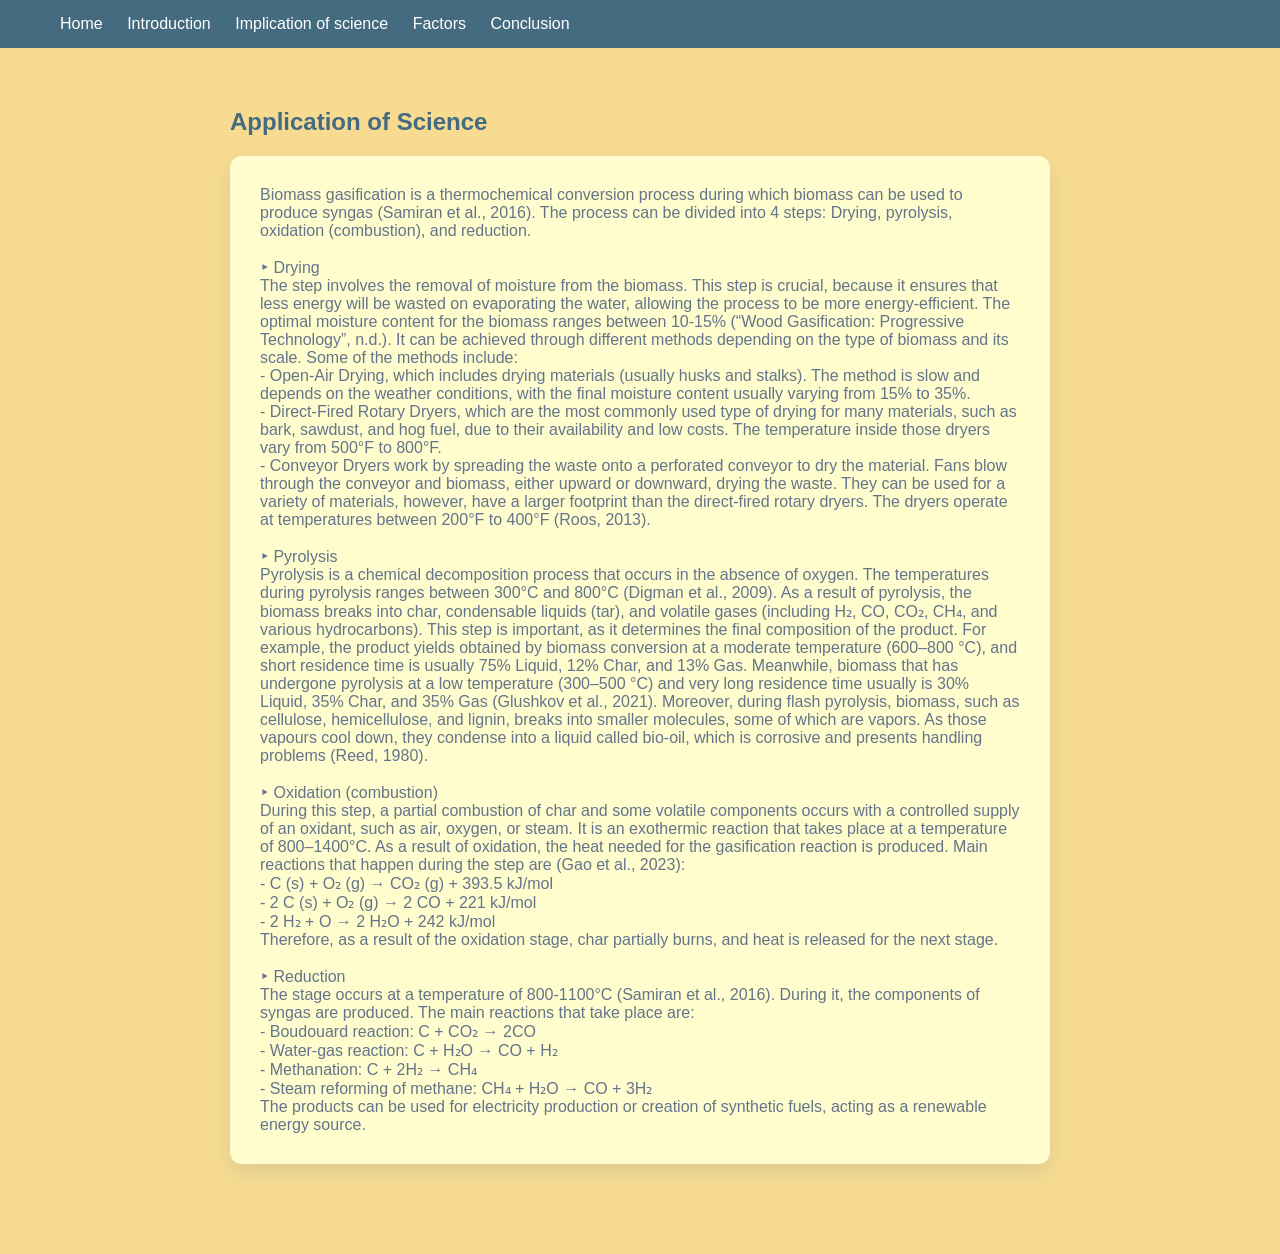
==== apos.html @ 18af6e9f "Enhance apos.html with biomass gasification details Added content about biomass gasification process" ====
<!DOCTYPE html>
<html lang="en">
<head>
  <meta charset="UTF-8" />
  <title>Syngas</title>
  <link rel="stylesheet" href="others.css">
  <link rel = "icon" type = "image/x-icon" href = "images/icon.png">
  <link href="https://fonts.cdnfonts.com/css/eyja-unlicensed-trial" rel="stylesheet">
  <link href="https://fonts.cdnfonts.com/css/friz-quadrata-std" rel="stylesheet">
</head>
<body>
<header>
    <nav id="nav">
        <a href="index.html">Home</a>
        <a href="intro.html">Introduction</a>
        <a href="imos.html">Implication of science</a>
        <a href="factor.html">Factors</a>
        <a href="conclusion.html">Conclusion</a>
    </nav>
</header>
<section class="content">
    <h1>Application of Science</h1>
    <div class="section">
      <p>
        Biomass gasification is a thermochemical conversion process during which biomass can be used to produce syngas (Samiran et al., 2016). The process can be divided into 4 steps: Drying, pyrolysis, oxidation (combustion), and reduction. <br><br>
‣ Drying <br>
The step involves the removal of moisture from the biomass. This step is crucial, because it ensures that less energy will be wasted on evaporating the water, allowing the process to be more energy-efficient. The optimal moisture content for the biomass ranges between 10-15% (“Wood Gasification: Progressive Technology”, n.d.). It can be achieved through different methods depending on the type of biomass and its scale. Some of the methods include: <br>
- Open-Air Drying, which includes drying materials (usually husks and stalks). The method is slow and depends on the weather conditions, with the final moisture content usually varying from 15% to 35%. <br>
- Direct-Fired Rotary Dryers, which are the most commonly used type of drying for many materials, such as bark, sawdust, and hog fuel, due to their availability and low costs. The temperature inside those dryers vary from 500°F to 800°F. <br>
- Conveyor Dryers work by spreading the waste onto a perforated conveyor to dry the material. Fans blow through the conveyor and biomass, either upward or downward, drying the waste. They can be used for a variety of materials, however, have a larger footprint than the direct-fired rotary dryers. The dryers operate at temperatures between 200°F to 400°F (Roos, 2013). <br><br>
‣ Pyrolysis <br>
Pyrolysis is a chemical decomposition process that occurs in the absence of oxygen. The temperatures during pyrolysis ranges between 300°C and 800°C (Digman et al., 2009).  As a result of pyrolysis, the biomass breaks into char, condensable liquids (tar), and volatile gases (including H₂, CO, CO₂, CH₄, and various hydrocarbons). This step is important, as it determines the final composition of the product. For example, the product yields obtained by biomass conversion at a moderate temperature (600–800 °C), and short residence time is usually 75% Liquid, 12% Char, and 13% Gas. Meanwhile, biomass that has undergone pyrolysis at a low temperature (300–500 °C) and very long residence time usually is 30% Liquid, 35% Char, and 35% Gas (Glushkov et al., 2021). Moreover, during flash pyrolysis, biomass, such as cellulose, hemicellulose, and lignin, breaks into smaller molecules, some of which are vapors. As those vapours cool down, they condense into a liquid called bio-oil, which is corrosive and presents handling problems (Reed, 1980). <br><br>
‣ Oxidation (combustion) <br>
During this step, a partial combustion of char and some volatile components occurs with a controlled supply of an oxidant, such as air, oxygen, or steam. It is an exothermic reaction that takes place at a temperature of 800–1400°C. As a result of oxidation, the heat needed for the gasification reaction is produced. Main reactions that happen during the step are (Gao et al., 2023): <br>
- C (s) + O₂ (g) → CO₂ (g) + 393.5 kJ/mol <br>
- 2 C (s) + O₂ (g) → 2 CO + 221 kJ/mol <br>
- 2 H₂ + O → 2 H₂O + 242 kJ/mol <br>
Therefore, as a result of the oxidation stage, char partially burns, and heat is released for the next stage. <br><br>
‣ Reduction <br>
The stage occurs at a temperature of 800-1100°C (Samiran et al., 2016). During it, the components of syngas are produced. The main reactions that take place are: <br>
- Boudouard reaction: C + CO₂ → 2CO <br>
- Water-gas reaction: C + H₂O → CO + H₂ <br>
- Methanation: C + 2H₂ → CH₄ <br>
- Steam reforming of methane: CH₄ + H₂O → CO + 3H₂ <br>
The products can be used for electricity production or creation of synthetic fuels, acting as a renewable energy source. <br>
      </p>
    </div>
  <script src="scriptapos.js"></script>
</section>
</body>
</html>
---- others.css ----
:root {
    --bg-main: #FFFDCE;
    --bg-section: #F7DB91;
    --primary: #456b80;
    --accent: #9BC264;
    --highlight: #F075AE;
    --text: #64748b;
}

* {
    margin: 0;
    padding: 0;
    box-sizing: border-box;
    font-family: 'Eyja Unlicensed Trial', sans-serif;
}

h1 {
    font-family: 'Friz Quadrata Std', sans-serif;
    color: #F075AE;
}

body {
    background-color: var(--bg-section);
    color: var(--text);
}

header {
    background-color: var(--primary);
    color: white;
    display: flex;
    justify-content: space-between;
    align-items: center;
    padding: 15px 40px;
}

.logo {
    font-size: 22px;
    font-weight: bold;
}

nav a {
    color: white;
    text-decoration: none;
    margin-left: 20px;
    transition: 0.3s;
}

nav a:hover {
    color: var(--highlight);
}

.head {
    text-align: center;
    padding: 100px 20px;
    background-color: var(--bg-section);
}

.head h1 {
    font-size: 42px;
    margin-bottom: 15px;
    color: var(--primary);
}

.head p {
    font-size: 18px;
}

.content {
    padding: 60px 40px;
    max-width: 900px;
    margin: auto;
}

.content h1 {
    margin-bottom: 20px;
    color: var(--primary);
}

.button {
    display: inline-block;
    padding: 12px 25px;
    background-color: var(--accent);
    color: white;
    text-decoration: none;
    border-radius: 6px;
    transition: 0.3s;
}

.button:hover {
    background-color: var(--highlight);
}

.section {
    background-color: var(--bg-main);
    padding: 30px;
    margin-bottom: 30px;
    border-radius: 12px;
    box-shadow: 0 8px 20px rgba(69, 107, 128, 0.15);
    transition: 0.3s ease;
}

.section h2 {
    margin-bottom: 15px;
    color: var(--primary);
}

.section:hover {
    transform: translateY(-5px);
    box-shadow: 0 12px 25px rgba(69, 107, 128, 0.25);
}

.ba-wrapper {
  --position: 50%;
  font-family: system-ui, "Segoe UI", Roboto, Helvetica, Arial, sans-serif, "Apple Color Emoji", "Segoe UI Emoji", "Segoe UI Symbol";
  position: relative;
  width: 100%;
  max-width: 700px;
  margin: 0 auto;
  border-radius: 12px;
  overflow: hidden;
  box-shadow: 0 10px 30px rgba(0,0,0,0.1);
}
.ba-image-container {
  position: relative;
  width: 100%;
  height: 0;
  padding-bottom: 62.5%; /* Aspect Ratio */
}
.ba-img-base {
  position: absolute;
  top: 0;
  left: 0;
  width: 100%;
  height: 100%;
  object-fit: cover;
}
.ba-img-overlay {
  position: absolute;
  top: 0;
  left: 0;
  width: var(--position);
  height: 100%;
  overflow: hidden;
  border-right: 2px solid #fff;
}
.ba-img-top {
  position: absolute;
  top: 0;
  left: 0;
  height: 100%;
  object-fit: cover;
  width: 100vw; /* Ensure image does not squish */
  max-width: 700px; /* Match container max-width */
}
.ba-range {
  position: absolute;
  top: 0;
  left: 0;
  width: 100%;
  height: 100%;
  opacity: 0;
  cursor: ew-resize;
  z-index: 20;
  margin: 0;
}
.ba-handle {
  position: absolute;
  top: 50%;
  left: var(--position);
  transform: translate(-50%, -50%);
  width: 44px;
  height: 44px;
  background: #fff;
  border-radius: 50%;
  box-shadow: 0 4px 10px rgba(0,0,0,0.2);
  z-index: 10;
  display: flex;
  align-items: center;
  justify-content: center;
  color: #1f2937;
  pointer-events: none;
}

.carousel-container {
  font-family: system-ui, "Segoe UI", Roboto, Helvetica, Arial, sans-serif, "Apple Color Emoji", "Segoe UI Emoji", "Segoe UI Symbol";
  margin: 50px auto;
  width: 300px;
  height: 200px;
  position: relative;
  perspective: 1000px;
}
.carousel-3d {
  width: 100%;
  height: 100%;
  position: absolute;
  transform-style: preserve-3d;
  transition: transform 1s cubic-bezier(0.19, 1, 0.22, 1);
}
.item {
  position: absolute;
  width: 280px;
  height: 180px;
  left: 10px;
  top: 10px;
  background: #fff;
  border-radius: 12px;
  overflow: hidden;
  box-shadow: 0 5px 15px rgba(0,0,0,0.1);
  display: flex;
  align-items: center;
  justify-content: center;
  font-size: 3rem;
  color: white;
  font-weight: 800;
  border: 4px solid #fff;
  opacity: 0.9;
}
.item:nth-child(1) { background: linear-gradient(135deg, #3b82f6, #2563eb); }
.item:nth-child(2) { background: linear-gradient(135deg, #ec4899, #db2777); }
.item:nth-child(3) { background: linear-gradient(135deg, #10b981, #059669); }
.item:nth-child(4) { background: linear-gradient(135deg, #f59e0b, #d97706); }
.item:nth-child(5) { background: linear-gradient(135deg, #8b5cf6, #7c3aed); }
.item:nth-child(6) { background: linear-gradient(135deg, #ef4444, #dc2626); }
.controls {
  position: absolute;
  bottom: -100px;
  left: 0;
  width: 100%;
  display: flex;
  justify-content: center;
  gap: 20px;
}
.controls button {
  padding: 12px 30px;
  background: #111827;
  color: #fff;
  border: none;
  border-radius: 50px;
  cursor: pointer;
  font-weight: 600;
  transition: transform 0.2s;
  font-size: 1rem;
}
.controls button:hover {
  transform: scale(1.05);
  background: #000;
}
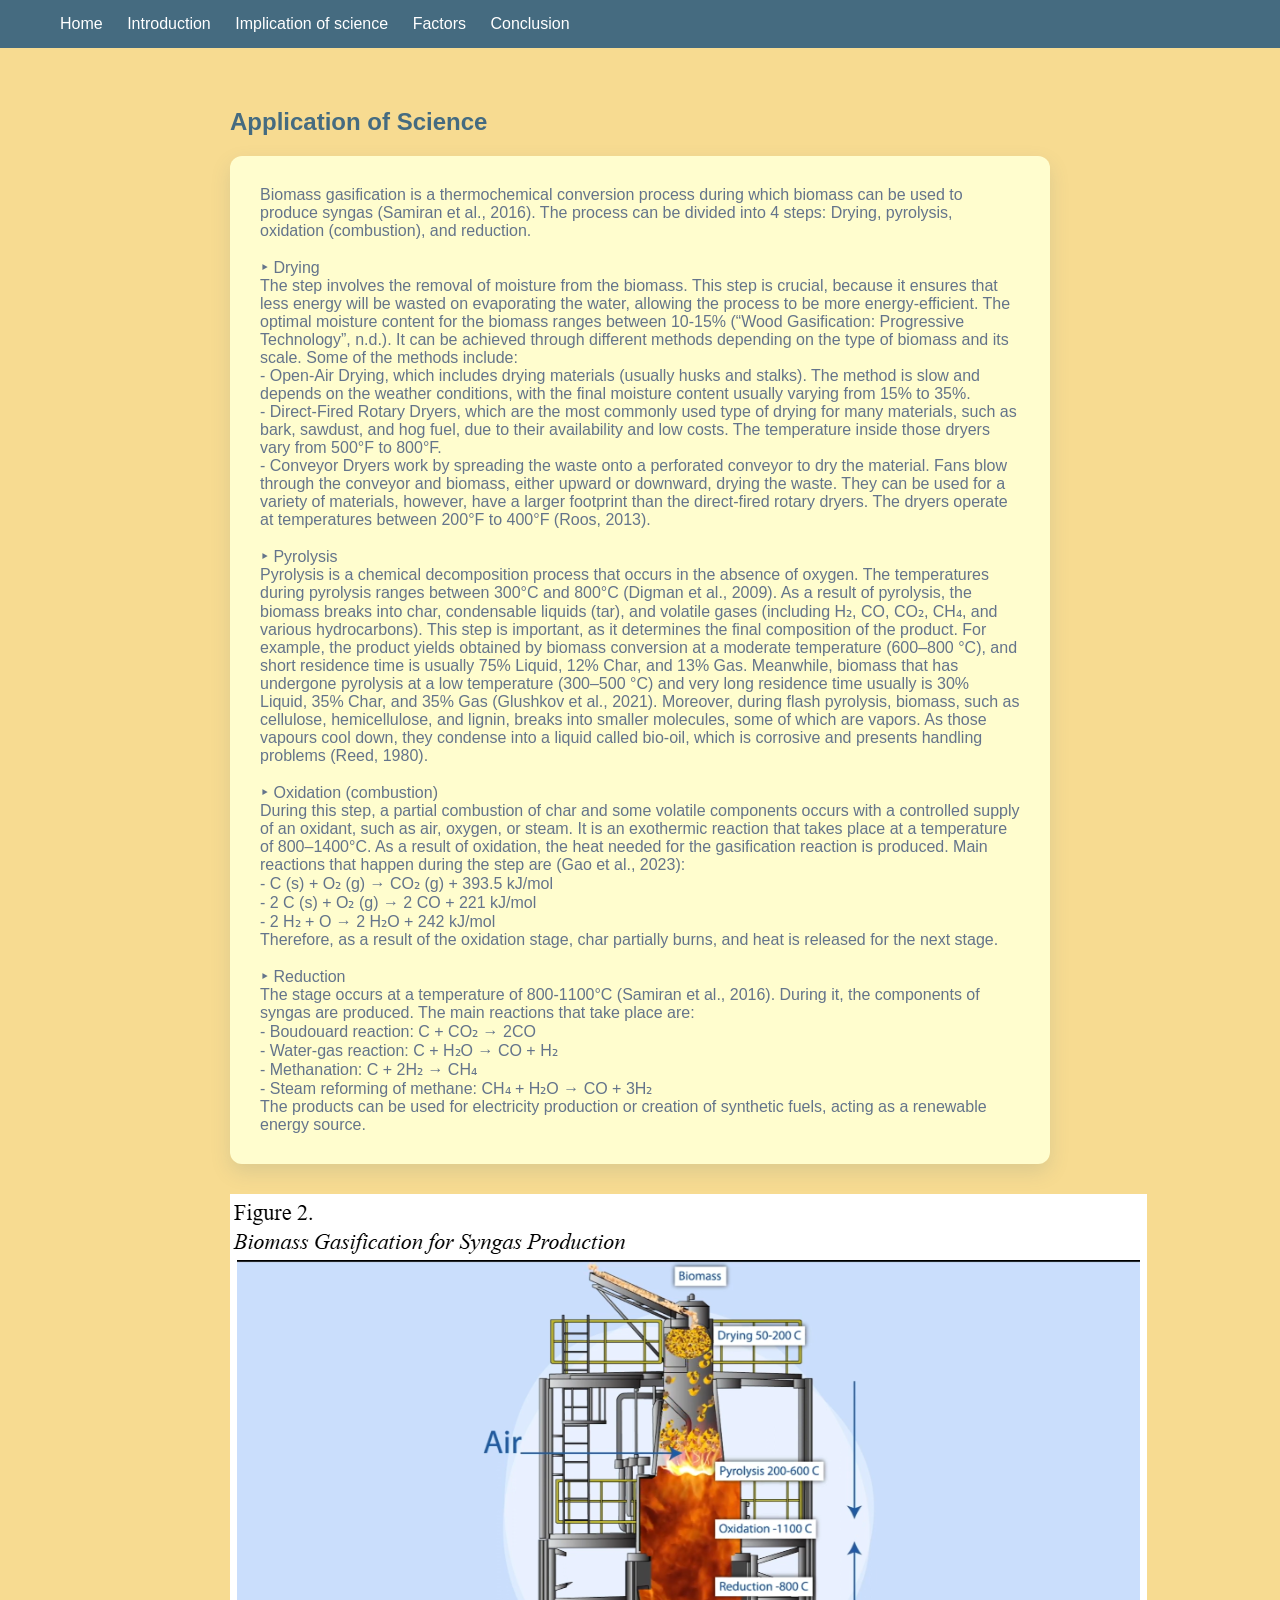
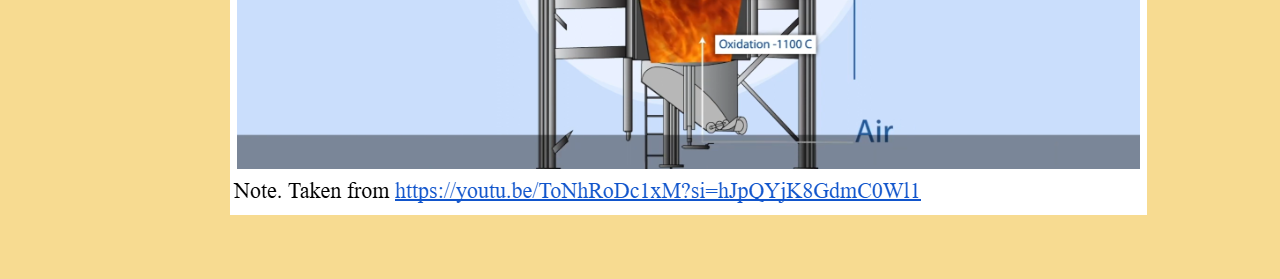
==== commit 20c4e11b: "Enhance apos.html with image and formatting updates Added image to the content section and improved " ====
--- a/apos.html
+++ b/apos.html
@@ -45,7 +45,11 @@
 The products can be used for electricity production or creation of synthetic fuels, acting as a renewable energy source. <br>
       </p>
     </div>
+  <div class="img-magnifier-container">
+  <img src="images/apos.png" alt="Application of Science">
+  </div>
   <script src="scriptapos.js"></script>
 </section>
 </body>
 </html>
+
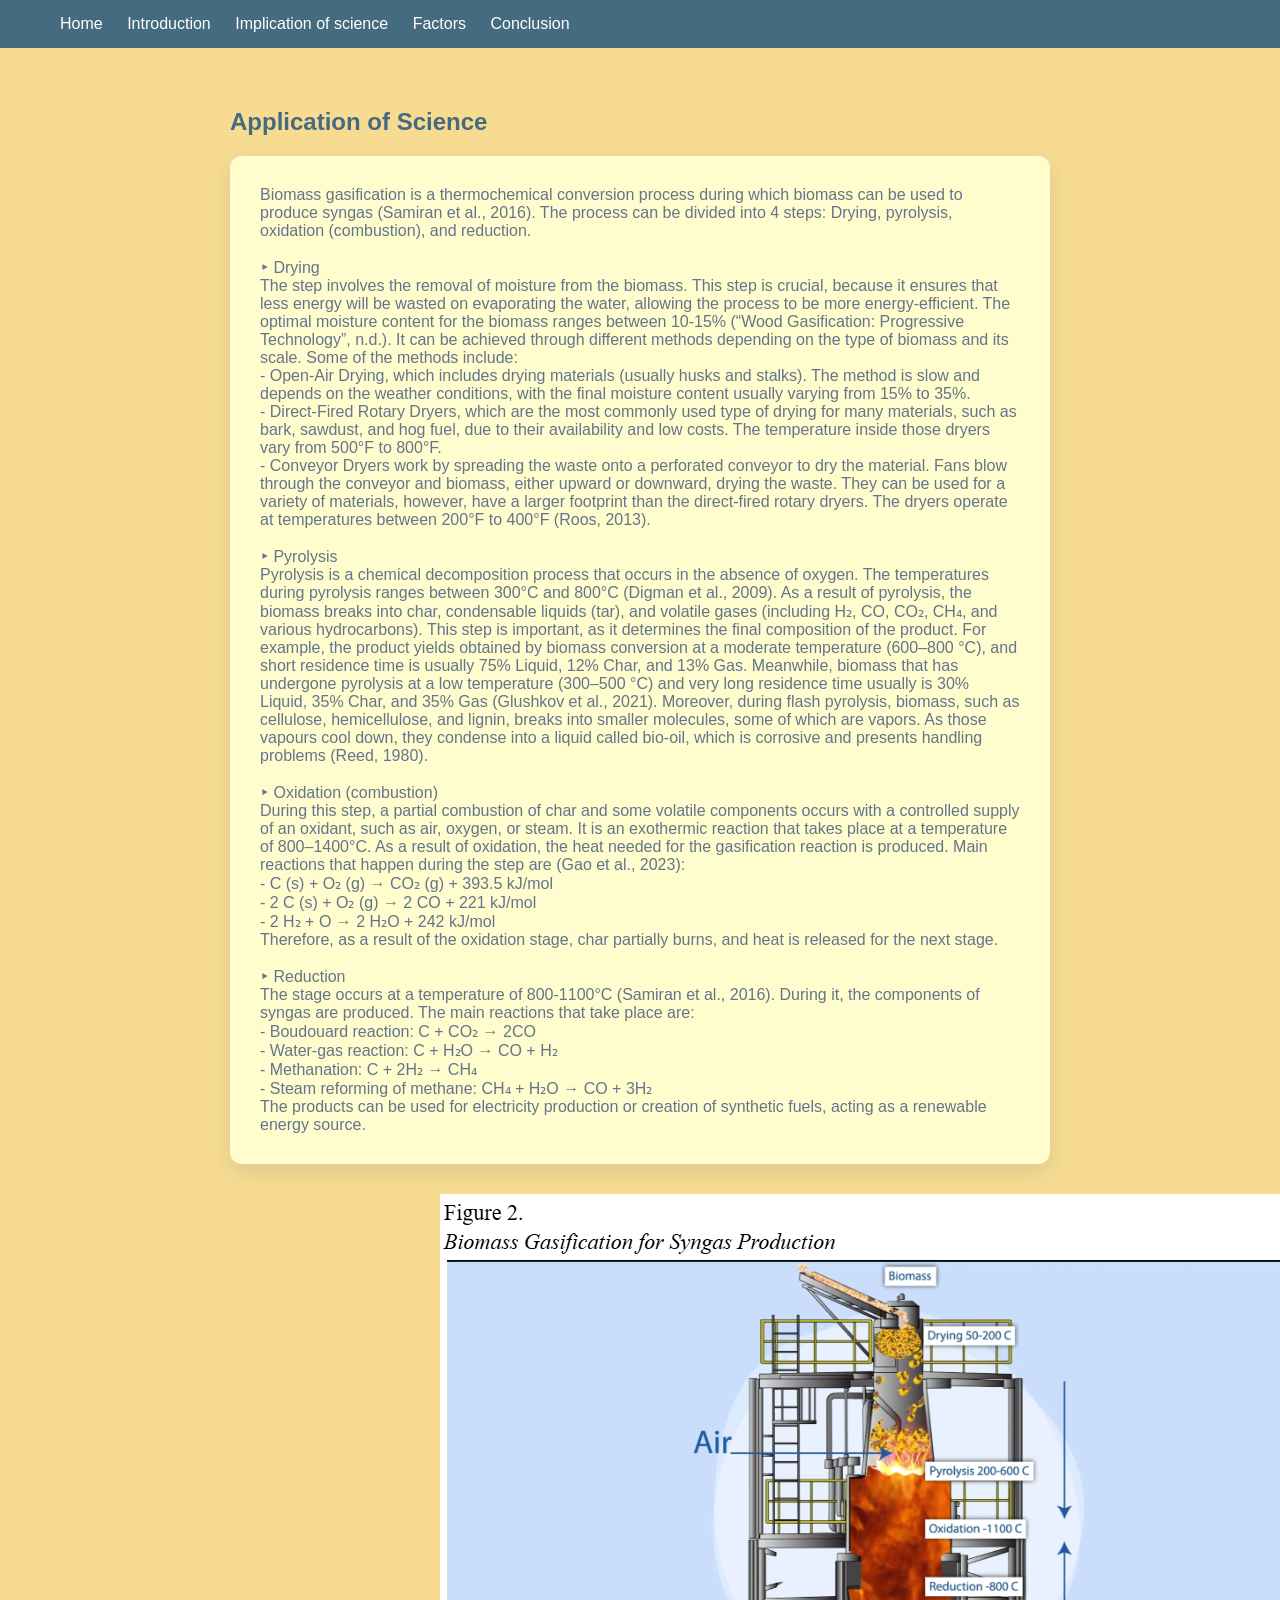
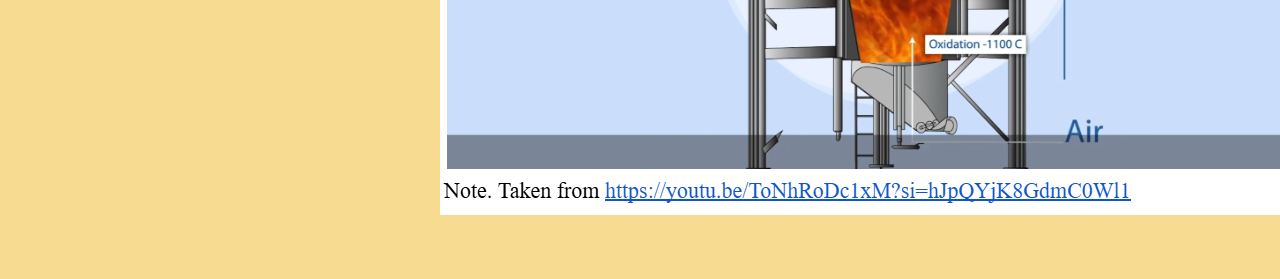
==== commit 0918c739: "Fix HTML formatting and update script source" ====
--- a/apos.html
+++ b/apos.html
@@ -48,8 +48,9 @@
   <div class="img-magnifier-container">
   <img src="images/apos.png" alt="Application of Science">
   </div>
-  <script src="scriptapos.js"></script>
+  <script src="aposscript.js"></script>
 </section>
 </body>
 </html>
 
+
--- a/others.css
+++ b/others.css
@@ -245,3 +245,32 @@
   transform: scale(1.05);
   background: #000;
 }
+
+.img-magnifier-container {
+  font-family: system-ui, "Segoe UI", Roboto, Helvetica, Arial, sans-serif, "Apple Color Emoji", "Segoe UI Emoji", "Segoe UI Symbol";
+  position: relative;
+  width: 100%;
+  max-width: 400px;
+  margin: 0 auto;
+}
+#myimage {
+  width: 100%;
+  height: auto;
+  display: block;
+  border-radius: 8px;
+  cursor: crosshair;
+}
+.img-magnifier-glass {
+  position: absolute;
+  border: 3px solid #fff;
+  border-radius: 50%;
+  cursor: none;
+  width: 100px;
+  height: 100px;
+  box-shadow: 0 5px 15px rgba(0,0,0,0.3);
+  display: none;
+  background-repeat: no-repeat;
+  background-color: #fff;
+  pointer-events: none;
+  z-index: 10;
+}
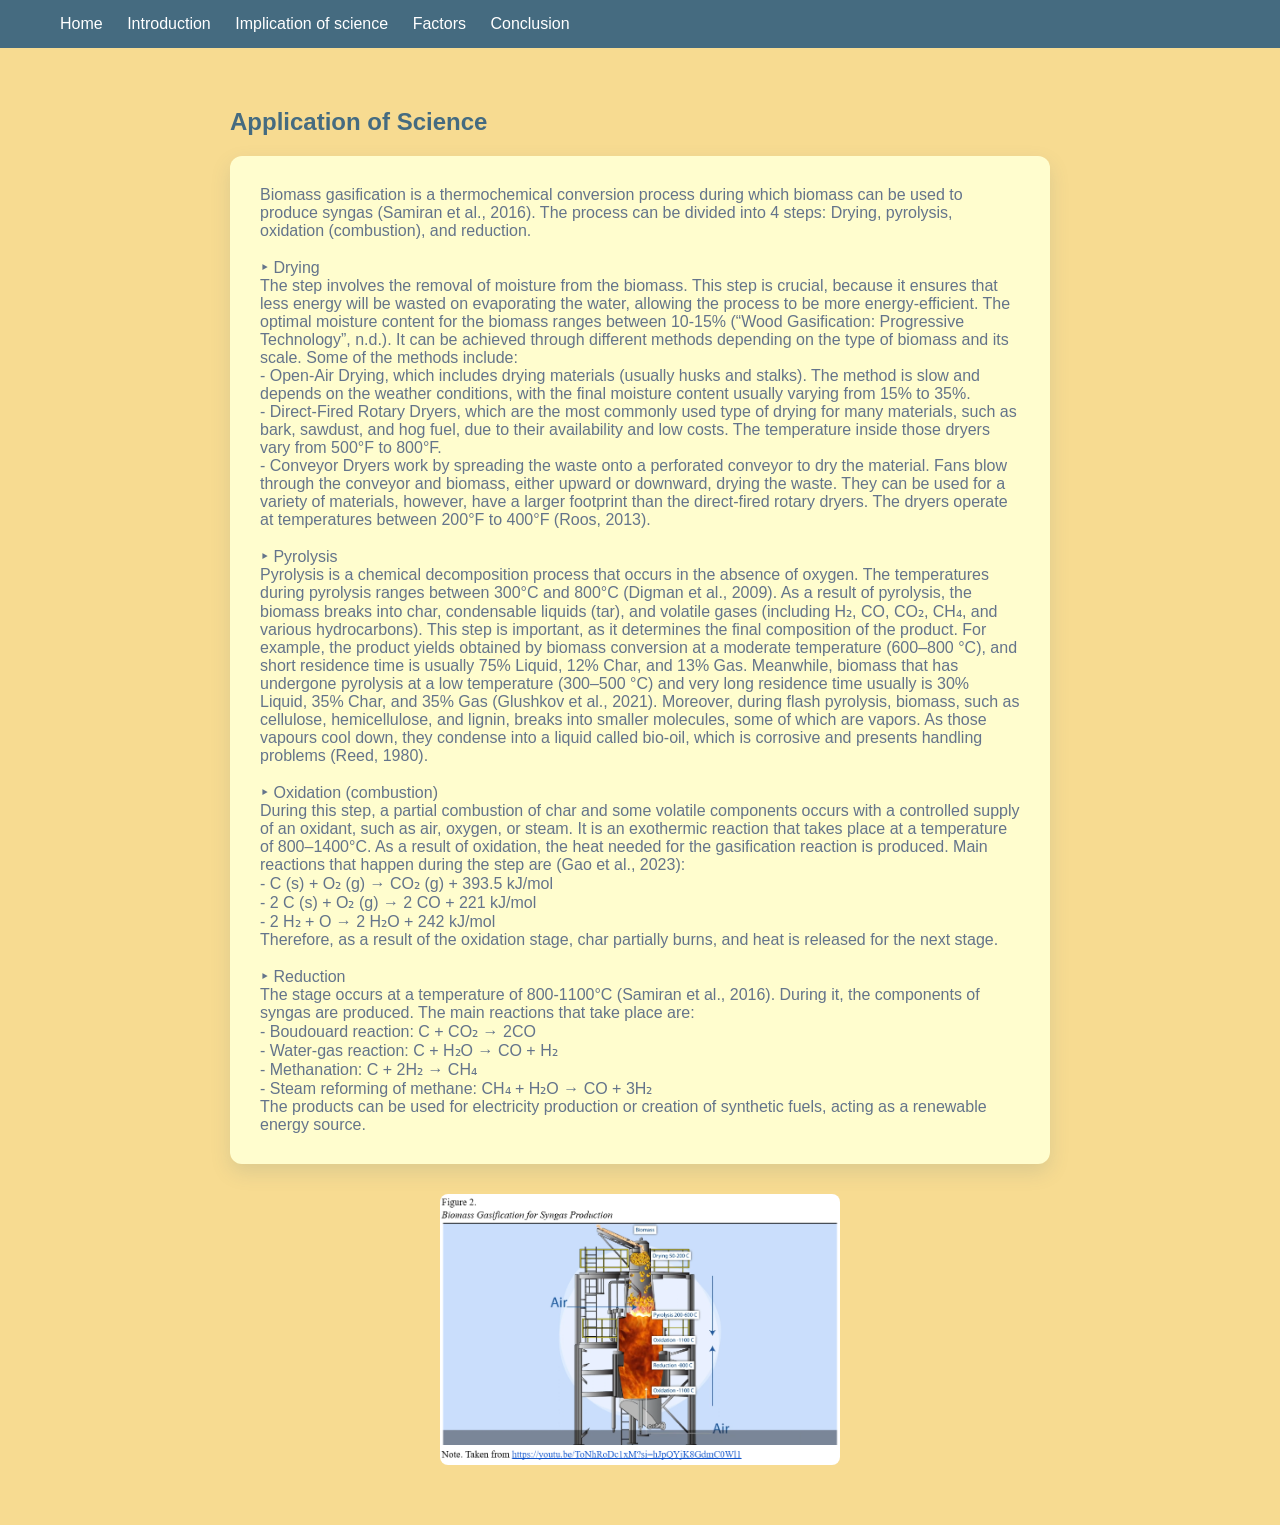
==== commit a364fa30: "Refactor apos.html for improved formatting" ====
--- a/apos.html
+++ b/apos.html
@@ -46,7 +46,7 @@
       </p>
     </div>
   <div class="img-magnifier-container">
-  <img src="images/apos.png" alt="Application of Science">
+  <img id="myimage" src="images/apos.png" alt="Application of Science">
   </div>
   <script src="aposscript.js"></script>
 </section>
@@ -54,3 +54,4 @@
 </html>
 
 
+
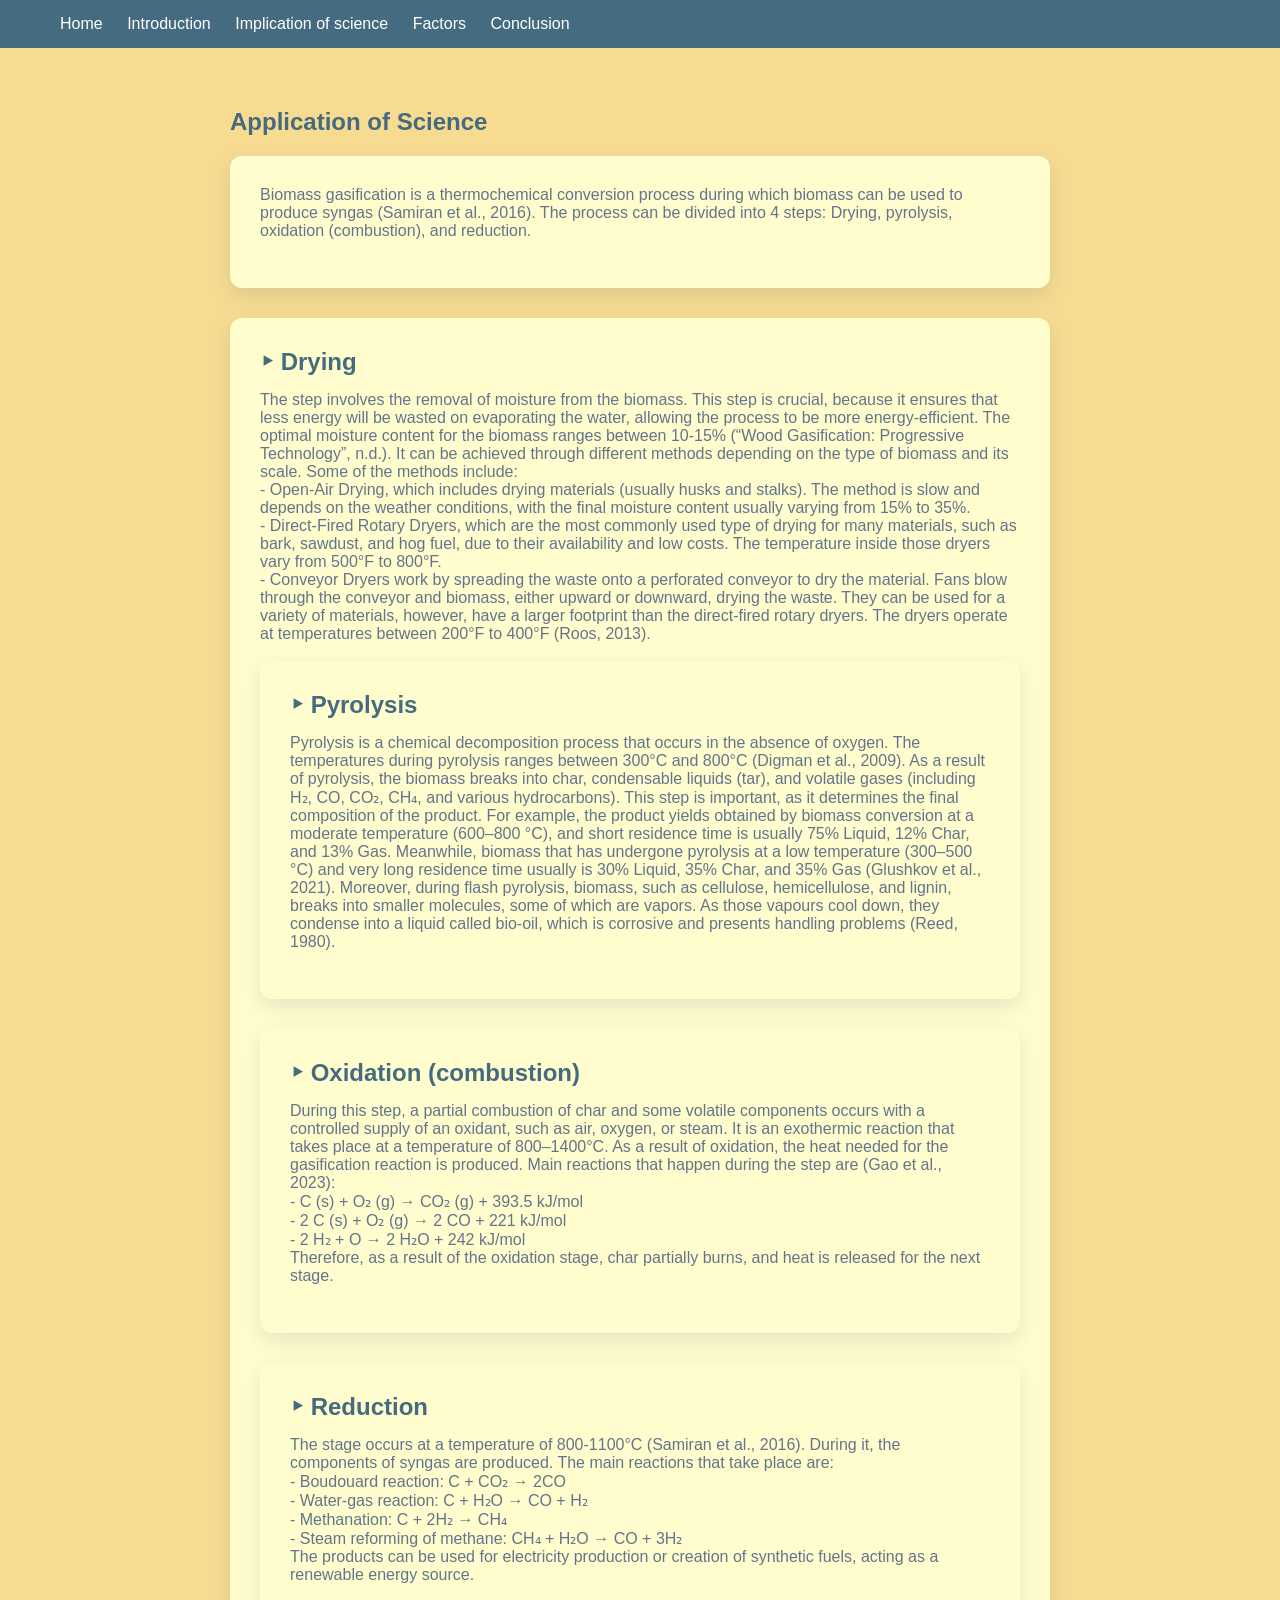
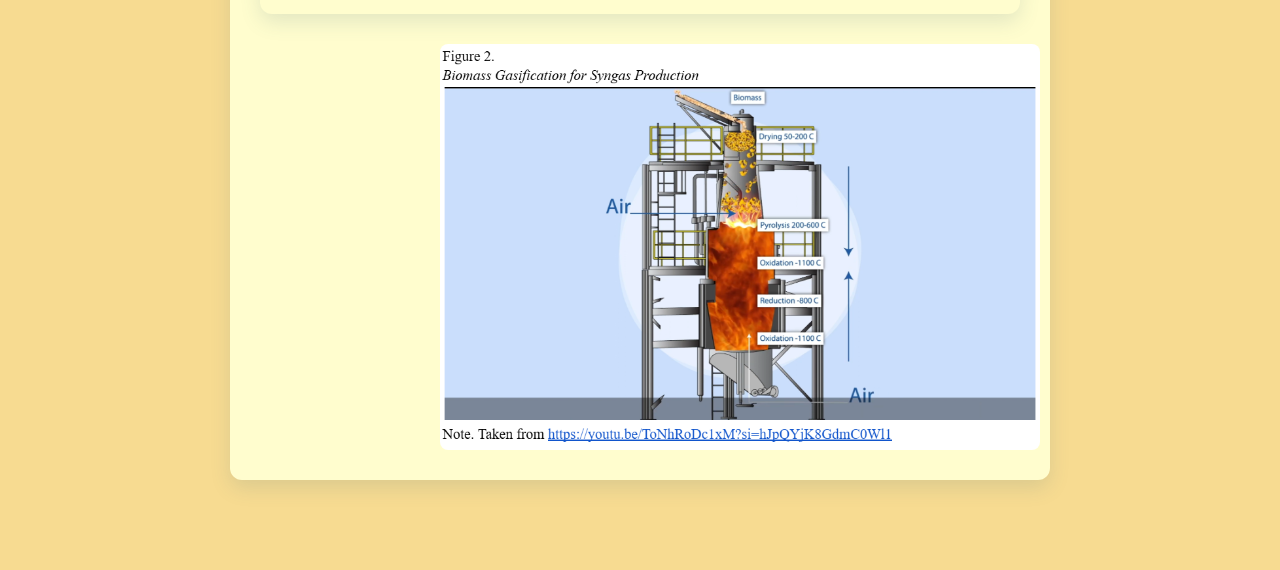
==== commit 0b9b6dde: "Update apos.html" ====
--- a/apos.html
+++ b/apos.html
@@ -23,21 +23,31 @@
     <div class="section">
       <p>
         Biomass gasification is a thermochemical conversion process during which biomass can be used to produce syngas (Samiran et al., 2016). The process can be divided into 4 steps: Drying, pyrolysis, oxidation (combustion), and reduction. <br><br>
-‣ Drying <br>
-The step involves the removal of moisture from the biomass. This step is crucial, because it ensures that less energy will be wasted on evaporating the water, allowing the process to be more energy-efficient. The optimal moisture content for the biomass ranges between 10-15% (“Wood Gasification: Progressive Technology”, n.d.). It can be achieved through different methods depending on the type of biomass and its scale. Some of the methods include: <br>
+      </p>
+    </div>
+    <div class="section">
+        <h2> ‣ Drying </h2>
+<p> The step involves the removal of moisture from the biomass. This step is crucial, because it ensures that less energy will be wasted on evaporating the water, allowing the process to be more energy-efficient. The optimal moisture content for the biomass ranges between 10-15% (“Wood Gasification: Progressive Technology”, n.d.). It can be achieved through different methods depending on the type of biomass and its scale. Some of the methods include: <br>
 - Open-Air Drying, which includes drying materials (usually husks and stalks). The method is slow and depends on the weather conditions, with the final moisture content usually varying from 15% to 35%. <br>
 - Direct-Fired Rotary Dryers, which are the most commonly used type of drying for many materials, such as bark, sawdust, and hog fuel, due to their availability and low costs. The temperature inside those dryers vary from 500°F to 800°F. <br>
 - Conveyor Dryers work by spreading the waste onto a perforated conveyor to dry the material. Fans blow through the conveyor and biomass, either upward or downward, drying the waste. They can be used for a variety of materials, however, have a larger footprint than the direct-fired rotary dryers. The dryers operate at temperatures between 200°F to 400°F (Roos, 2013). <br><br>
-‣ Pyrolysis <br>
-Pyrolysis is a chemical decomposition process that occurs in the absence of oxygen. The temperatures during pyrolysis ranges between 300°C and 800°C (Digman et al., 2009).  As a result of pyrolysis, the biomass breaks into char, condensable liquids (tar), and volatile gases (including H₂, CO, CO₂, CH₄, and various hydrocarbons). This step is important, as it determines the final composition of the product. For example, the product yields obtained by biomass conversion at a moderate temperature (600–800 °C), and short residence time is usually 75% Liquid, 12% Char, and 13% Gas. Meanwhile, biomass that has undergone pyrolysis at a low temperature (300–500 °C) and very long residence time usually is 30% Liquid, 35% Char, and 35% Gas (Glushkov et al., 2021). Moreover, during flash pyrolysis, biomass, such as cellulose, hemicellulose, and lignin, breaks into smaller molecules, some of which are vapors. As those vapours cool down, they condense into a liquid called bio-oil, which is corrosive and presents handling problems (Reed, 1980). <br><br>
-‣ Oxidation (combustion) <br>
-During this step, a partial combustion of char and some volatile components occurs with a controlled supply of an oxidant, such as air, oxygen, or steam. It is an exothermic reaction that takes place at a temperature of 800–1400°C. As a result of oxidation, the heat needed for the gasification reaction is produced. Main reactions that happen during the step are (Gao et al., 2023): <br>
+</p>
+    <div class="section">
+       <h2> ‣ Pyrolysis </h2>
+<p>Pyrolysis is a chemical decomposition process that occurs in the absence of oxygen. The temperatures during pyrolysis ranges between 300°C and 800°C (Digman et al., 2009).  As a result of pyrolysis, the biomass breaks into char, condensable liquids (tar), and volatile gases (including H₂, CO, CO₂, CH₄, and various hydrocarbons). This step is important, as it determines the final composition of the product. For example, the product yields obtained by biomass conversion at a moderate temperature (600–800 °C), and short residence time is usually 75% Liquid, 12% Char, and 13% Gas. Meanwhile, biomass that has undergone pyrolysis at a low temperature (300–500 °C) and very long residence time usually is 30% Liquid, 35% Char, and 35% Gas (Glushkov et al., 2021). Moreover, during flash pyrolysis, biomass, such as cellulose, hemicellulose, and lignin, breaks into smaller molecules, some of which are vapors. As those vapours cool down, they condense into a liquid called bio-oil, which is corrosive and presents handling problems (Reed, 1980). <br><br>
+ </p>   
+    </div>
+  <div class="section">
+      <h2>‣ Oxidation (combustion) </h2>
+<p>During this step, a partial combustion of char and some volatile components occurs with a controlled supply of an oxidant, such as air, oxygen, or steam. It is an exothermic reaction that takes place at a temperature of 800–1400°C. As a result of oxidation, the heat needed for the gasification reaction is produced. Main reactions that happen during the step are (Gao et al., 2023): <br>
 - C (s) + O₂ (g) → CO₂ (g) + 393.5 kJ/mol <br>
 - 2 C (s) + O₂ (g) → 2 CO + 221 kJ/mol <br>
 - 2 H₂ + O → 2 H₂O + 242 kJ/mol <br>
-Therefore, as a result of the oxidation stage, char partially burns, and heat is released for the next stage. <br><br>
-‣ Reduction <br>
-The stage occurs at a temperature of 800-1100°C (Samiran et al., 2016). During it, the components of syngas are produced. The main reactions that take place are: <br>
+Therefore, as a result of the oxidation stage, char partially burns, and heat is released for the next stage. <br><br> </p>
+  </div>
+    <div class="section">
+      <h2>‣ Reduction </h2>
+<p>The stage occurs at a temperature of 800-1100°C (Samiran et al., 2016). During it, the components of syngas are produced. The main reactions that take place are: <br>
 - Boudouard reaction: C + CO₂ → 2CO <br>
 - Water-gas reaction: C + H₂O → CO + H₂ <br>
 - Methanation: C + 2H₂ → CH₄ <br>
@@ -55,3 +65,4 @@
 
 
 
+
--- a/others.css
+++ b/others.css
@@ -206,21 +206,19 @@
   border-radius: 12px;
   overflow: hidden;
   box-shadow: 0 5px 15px rgba(0,0,0,0.1);
-  display: flex;
-  align-items: center;
-  justify-content: center;
-  font-size: 3rem;
-  color: white;
-  font-weight: 800;
-  border: 4px solid #fff;
-  opacity: 0.9;
-}
-.item:nth-child(1) { background: linear-gradient(135deg, #3b82f6, #2563eb); }
-.item:nth-child(2) { background: linear-gradient(135deg, #ec4899, #db2777); }
-.item:nth-child(3) { background: linear-gradient(135deg, #10b981, #059669); }
-.item:nth-child(4) { background: linear-gradient(135deg, #f59e0b, #d97706); }
-.item:nth-child(5) { background: linear-gradient(135deg, #8b5cf6, #7c3aed); }
-.item:nth-child(6) { background: linear-gradient(135deg, #ef4444, #dc2626); }
+  font-size: 0;
+  color: transparent;
+  background-size: contain;
+  background-position: center;
+  background-repeat: no-repeat;
+}
+
+.item:nth-child(1) { background-image: url("images/imos1.jpeg"); }
+.item:nth-child(2) { background-image: url("images/imos2.jpeg"); }
+.item:nth-child(3) { background-image: url("images/imos3.jpeg"); }
+.item:nth-child(4) { background-image: url("images/imos4.jpeg"); }
+.item:nth-child(5) { background-image: url("images/imos5.jpeg"); }
+.item:nth-child(6) { background-image: url("images/imos6.jpeg"); }
 .controls {
   position: absolute;
   bottom: -100px;
@@ -232,7 +230,7 @@
 }
 .controls button {
   padding: 12px 30px;
-  background: #111827;
+  background: #F075AE;
   color: #fff;
   border: none;
   border-radius: 50px;
@@ -243,7 +241,7 @@
 }
 .controls button:hover {
   transform: scale(1.05);
-  background: #000;
+  background: #d16497;
 }
 
 .img-magnifier-container {
@@ -254,7 +252,7 @@
   margin: 0 auto;
 }
 #myimage {
-  width: 100%;
+  width: 150%;
   height: auto;
   display: block;
   border-radius: 8px;
@@ -274,3 +272,7 @@
   pointer-events: none;
   z-index: 10;
 }
+
+
+
+
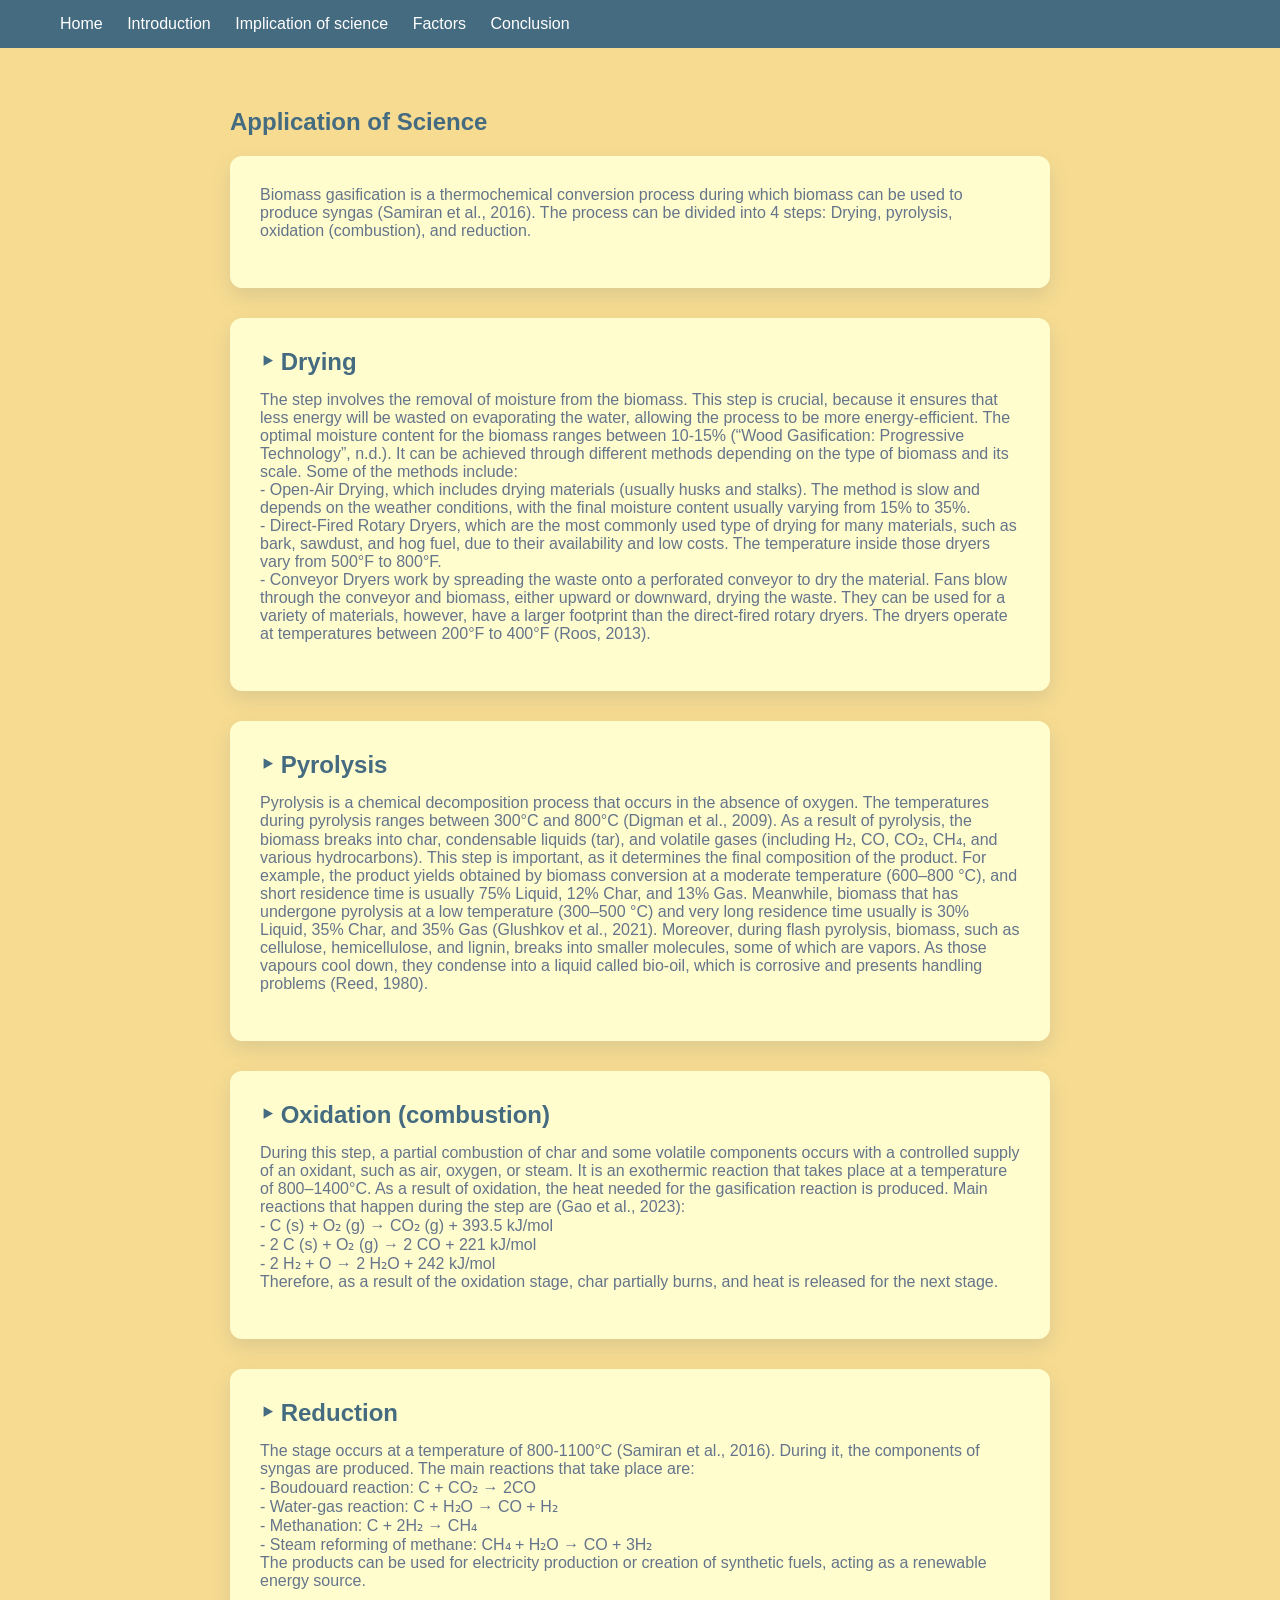
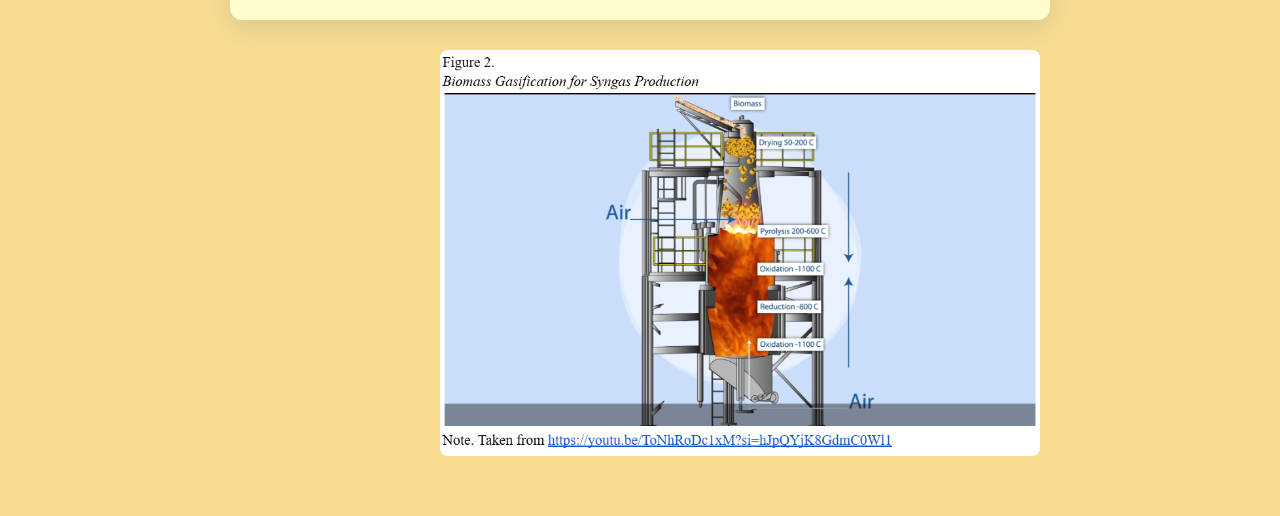
==== commit a27b5b81: "Fix formatting issues in apos.html" ====
--- a/apos.html
+++ b/apos.html
@@ -32,6 +32,7 @@
 - Direct-Fired Rotary Dryers, which are the most commonly used type of drying for many materials, such as bark, sawdust, and hog fuel, due to their availability and low costs. The temperature inside those dryers vary from 500°F to 800°F. <br>
 - Conveyor Dryers work by spreading the waste onto a perforated conveyor to dry the material. Fans blow through the conveyor and biomass, either upward or downward, drying the waste. They can be used for a variety of materials, however, have a larger footprint than the direct-fired rotary dryers. The dryers operate at temperatures between 200°F to 400°F (Roos, 2013). <br><br>
 </p>
+    </div>
     <div class="section">
        <h2> ‣ Pyrolysis </h2>
 <p>Pyrolysis is a chemical decomposition process that occurs in the absence of oxygen. The temperatures during pyrolysis ranges between 300°C and 800°C (Digman et al., 2009).  As a result of pyrolysis, the biomass breaks into char, condensable liquids (tar), and volatile gases (including H₂, CO, CO₂, CH₄, and various hydrocarbons). This step is important, as it determines the final composition of the product. For example, the product yields obtained by biomass conversion at a moderate temperature (600–800 °C), and short residence time is usually 75% Liquid, 12% Char, and 13% Gas. Meanwhile, biomass that has undergone pyrolysis at a low temperature (300–500 °C) and very long residence time usually is 30% Liquid, 35% Char, and 35% Gas (Glushkov et al., 2021). Moreover, during flash pyrolysis, biomass, such as cellulose, hemicellulose, and lignin, breaks into smaller molecules, some of which are vapors. As those vapours cool down, they condense into a liquid called bio-oil, which is corrosive and presents handling problems (Reed, 1980). <br><br>
@@ -66,3 +67,4 @@
 
 
 
+
--- a/others.css
+++ b/others.css
@@ -257,6 +257,9 @@
   display: block;
   border-radius: 8px;
   cursor: crosshair;
+  display: flex; 
+  justify-content: center;
+  align-items: center;
 }
 .img-magnifier-glass {
   position: absolute;
@@ -276,3 +279,4 @@
 
 
 
+
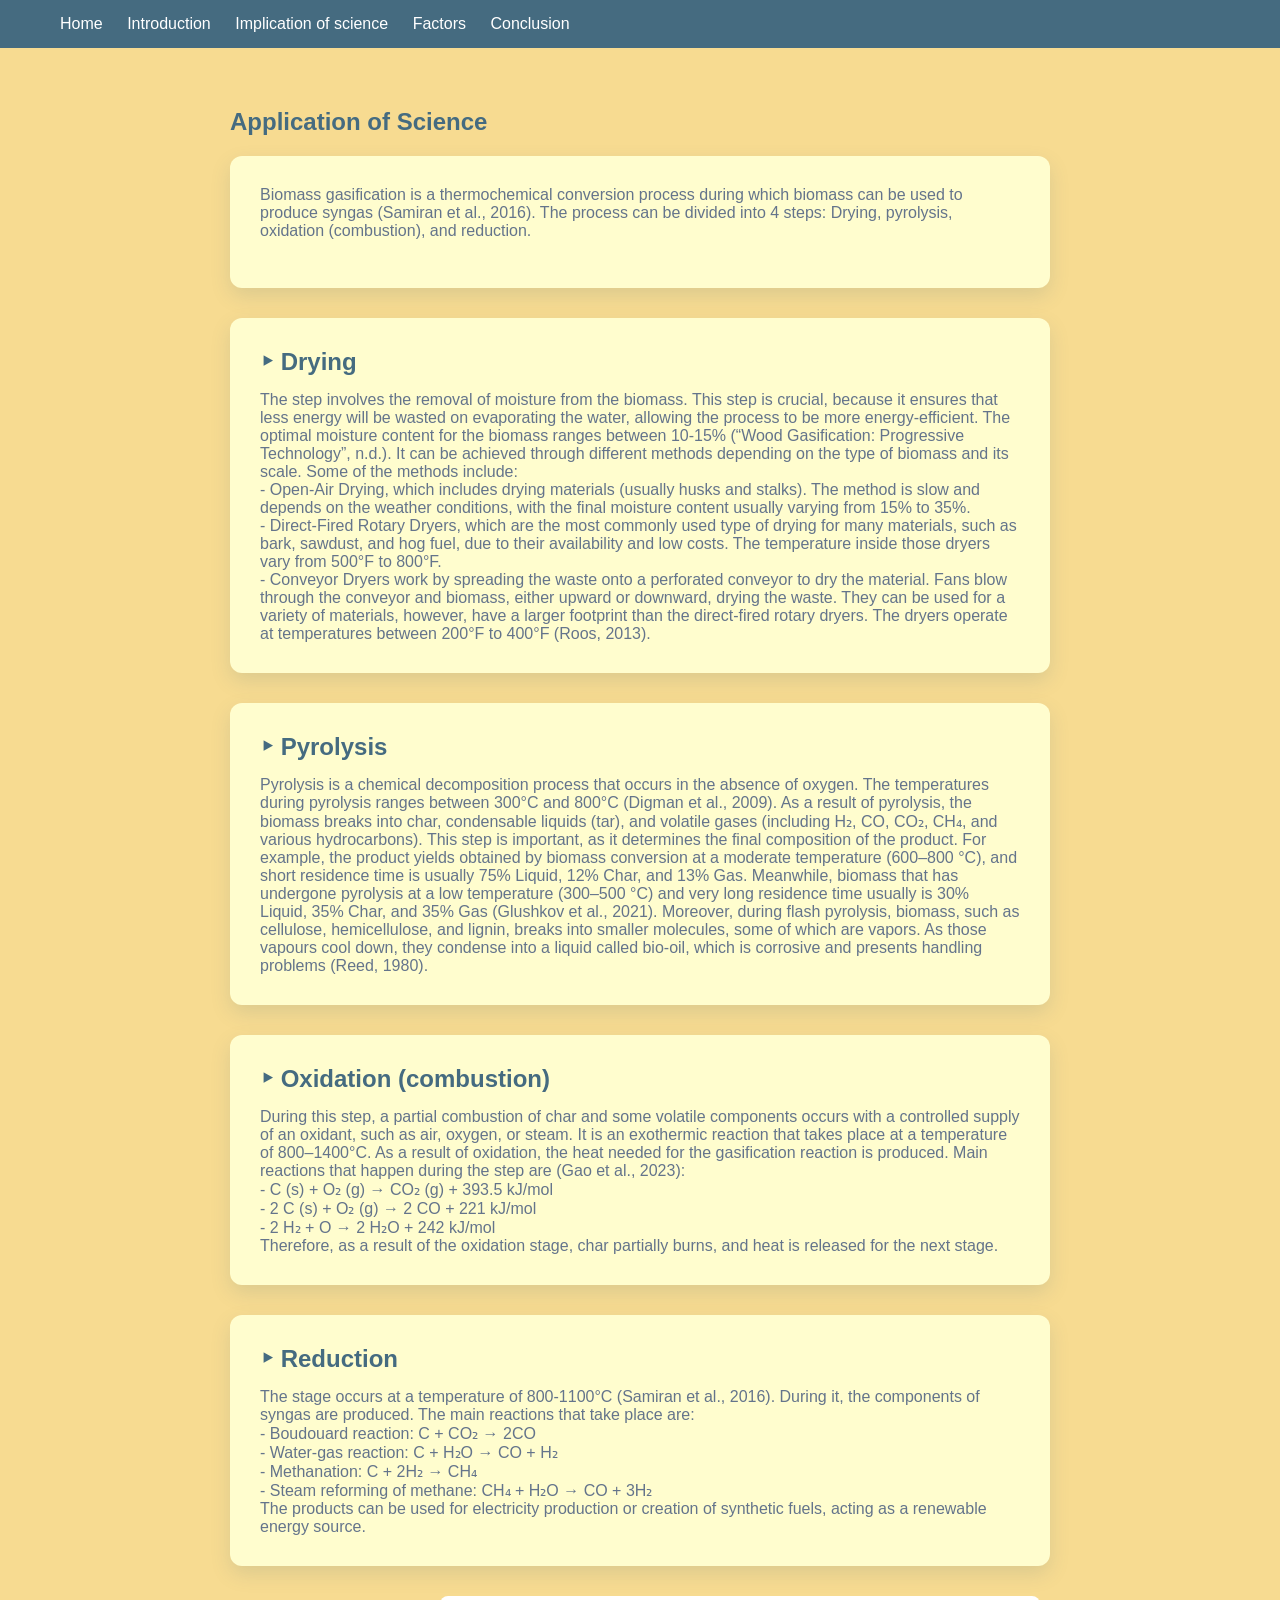
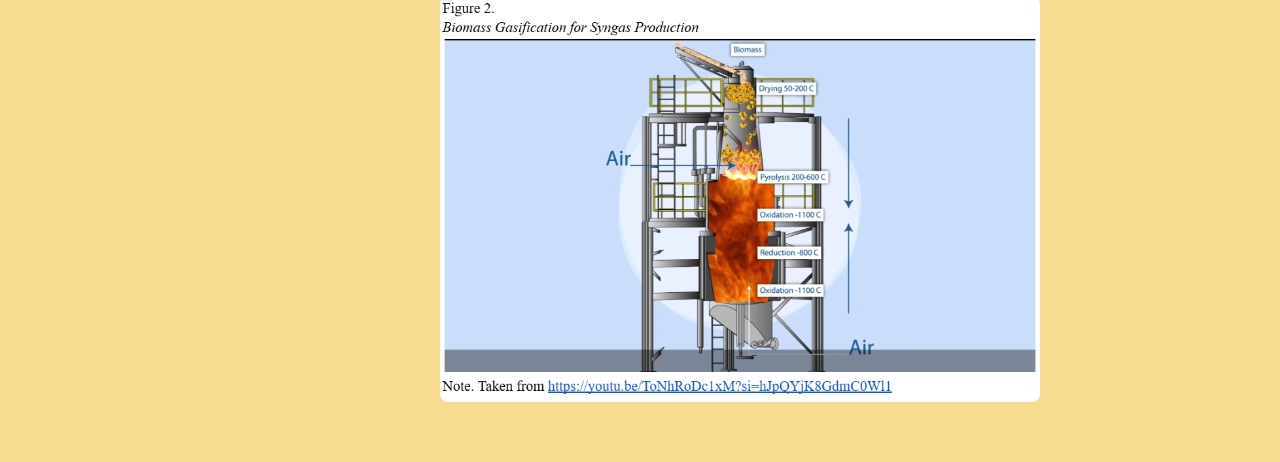
==== commit 11b1f5fe: "Remove duplicate content from apos.html" ====
--- a/apos.html
+++ b/apos.html
@@ -30,12 +30,12 @@
 <p> The step involves the removal of moisture from the biomass. This step is crucial, because it ensures that less energy will be wasted on evaporating the water, allowing the process to be more energy-efficient. The optimal moisture content for the biomass ranges between 10-15% (“Wood Gasification: Progressive Technology”, n.d.). It can be achieved through different methods depending on the type of biomass and its scale. Some of the methods include: <br>
 - Open-Air Drying, which includes drying materials (usually husks and stalks). The method is slow and depends on the weather conditions, with the final moisture content usually varying from 15% to 35%. <br>
 - Direct-Fired Rotary Dryers, which are the most commonly used type of drying for many materials, such as bark, sawdust, and hog fuel, due to their availability and low costs. The temperature inside those dryers vary from 500°F to 800°F. <br>
-- Conveyor Dryers work by spreading the waste onto a perforated conveyor to dry the material. Fans blow through the conveyor and biomass, either upward or downward, drying the waste. They can be used for a variety of materials, however, have a larger footprint than the direct-fired rotary dryers. The dryers operate at temperatures between 200°F to 400°F (Roos, 2013). <br><br>
+- Conveyor Dryers work by spreading the waste onto a perforated conveyor to dry the material. Fans blow through the conveyor and biomass, either upward or downward, drying the waste. They can be used for a variety of materials, however, have a larger footprint than the direct-fired rotary dryers. The dryers operate at temperatures between 200°F to 400°F (Roos, 2013).
 </p>
     </div>
     <div class="section">
        <h2> ‣ Pyrolysis </h2>
-<p>Pyrolysis is a chemical decomposition process that occurs in the absence of oxygen. The temperatures during pyrolysis ranges between 300°C and 800°C (Digman et al., 2009).  As a result of pyrolysis, the biomass breaks into char, condensable liquids (tar), and volatile gases (including H₂, CO, CO₂, CH₄, and various hydrocarbons). This step is important, as it determines the final composition of the product. For example, the product yields obtained by biomass conversion at a moderate temperature (600–800 °C), and short residence time is usually 75% Liquid, 12% Char, and 13% Gas. Meanwhile, biomass that has undergone pyrolysis at a low temperature (300–500 °C) and very long residence time usually is 30% Liquid, 35% Char, and 35% Gas (Glushkov et al., 2021). Moreover, during flash pyrolysis, biomass, such as cellulose, hemicellulose, and lignin, breaks into smaller molecules, some of which are vapors. As those vapours cool down, they condense into a liquid called bio-oil, which is corrosive and presents handling problems (Reed, 1980). <br><br>
+<p>Pyrolysis is a chemical decomposition process that occurs in the absence of oxygen. The temperatures during pyrolysis ranges between 300°C and 800°C (Digman et al., 2009).  As a result of pyrolysis, the biomass breaks into char, condensable liquids (tar), and volatile gases (including H₂, CO, CO₂, CH₄, and various hydrocarbons). This step is important, as it determines the final composition of the product. For example, the product yields obtained by biomass conversion at a moderate temperature (600–800 °C), and short residence time is usually 75% Liquid, 12% Char, and 13% Gas. Meanwhile, biomass that has undergone pyrolysis at a low temperature (300–500 °C) and very long residence time usually is 30% Liquid, 35% Char, and 35% Gas (Glushkov et al., 2021). Moreover, during flash pyrolysis, biomass, such as cellulose, hemicellulose, and lignin, breaks into smaller molecules, some of which are vapors. As those vapours cool down, they condense into a liquid called bio-oil, which is corrosive and presents handling problems (Reed, 1980). 
  </p>   
     </div>
   <div class="section">
@@ -44,7 +44,7 @@
 - C (s) + O₂ (g) → CO₂ (g) + 393.5 kJ/mol <br>
 - 2 C (s) + O₂ (g) → 2 CO + 221 kJ/mol <br>
 - 2 H₂ + O → 2 H₂O + 242 kJ/mol <br>
-Therefore, as a result of the oxidation stage, char partially burns, and heat is released for the next stage. <br><br> </p>
+Therefore, as a result of the oxidation stage, char partially burns, and heat is released for the next stage. </p>
   </div>
     <div class="section">
       <h2>‣ Reduction </h2>
@@ -53,7 +53,7 @@
 - Water-gas reaction: C + H₂O → CO + H₂ <br>
 - Methanation: C + 2H₂ → CH₄ <br>
 - Steam reforming of methane: CH₄ + H₂O → CO + 3H₂ <br>
-The products can be used for electricity production or creation of synthetic fuels, acting as a renewable energy source. <br>
+The products can be used for electricity production or creation of synthetic fuels, acting as a renewable energy source.
       </p>
     </div>
   <div class="img-magnifier-container">
@@ -68,3 +68,4 @@
 
 
 
+
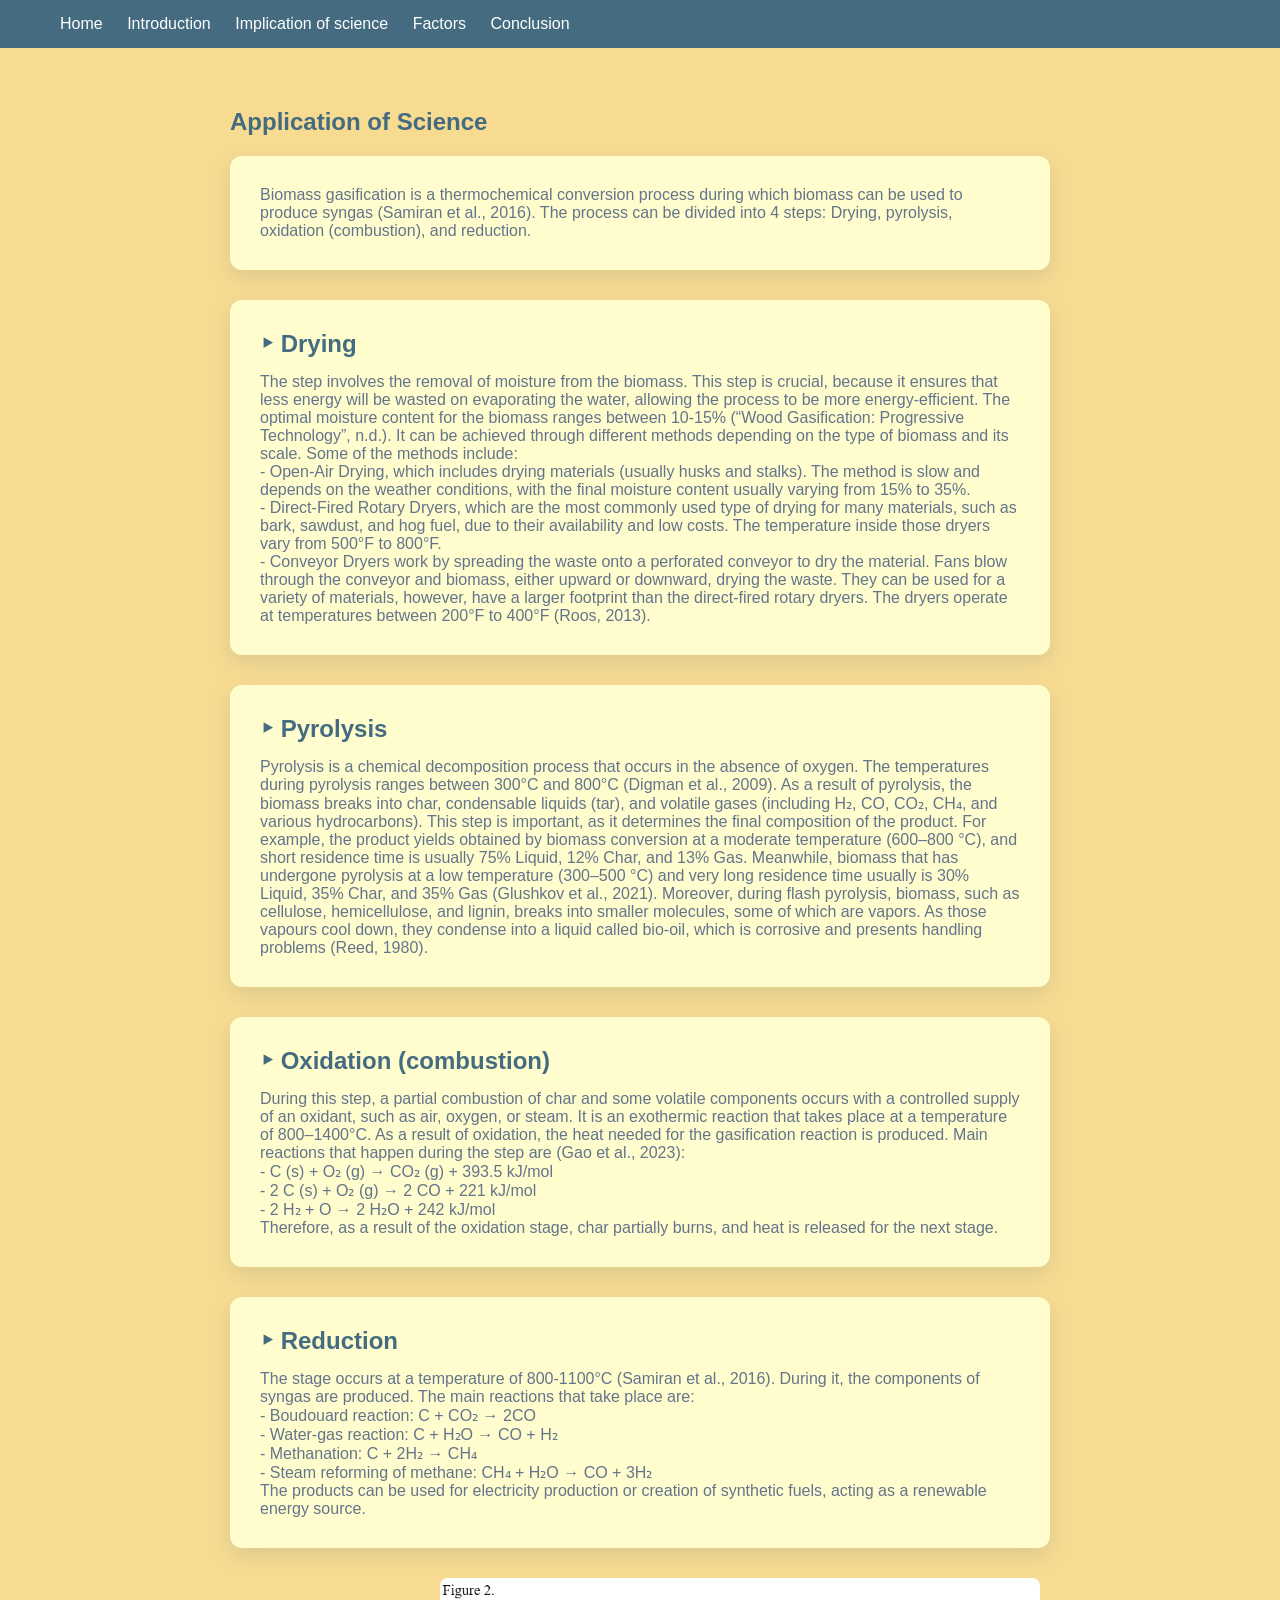
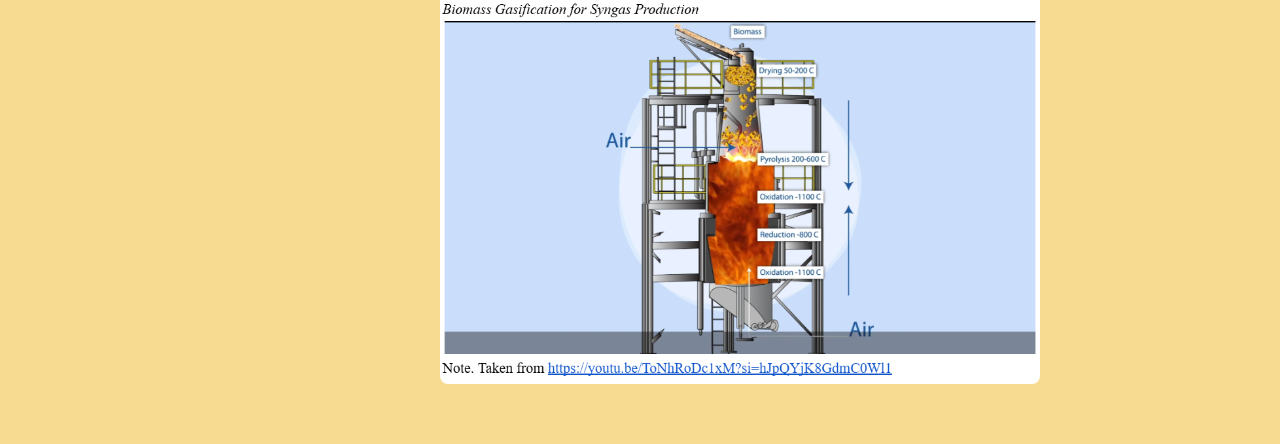
==== commit d4e79dfb: "Update apos.html" ====
--- a/apos.html
+++ b/apos.html
@@ -22,7 +22,7 @@
     <h1>Application of Science</h1>
     <div class="section">
       <p>
-        Biomass gasification is a thermochemical conversion process during which biomass can be used to produce syngas (Samiran et al., 2016). The process can be divided into 4 steps: Drying, pyrolysis, oxidation (combustion), and reduction. <br><br>
+        Biomass gasification is a thermochemical conversion process during which biomass can be used to produce syngas (Samiran et al., 2016). The process can be divided into 4 steps: Drying, pyrolysis, oxidation (combustion), and reduction.
       </p>
     </div>
     <div class="section">
@@ -69,3 +69,4 @@
 
 
 
+
